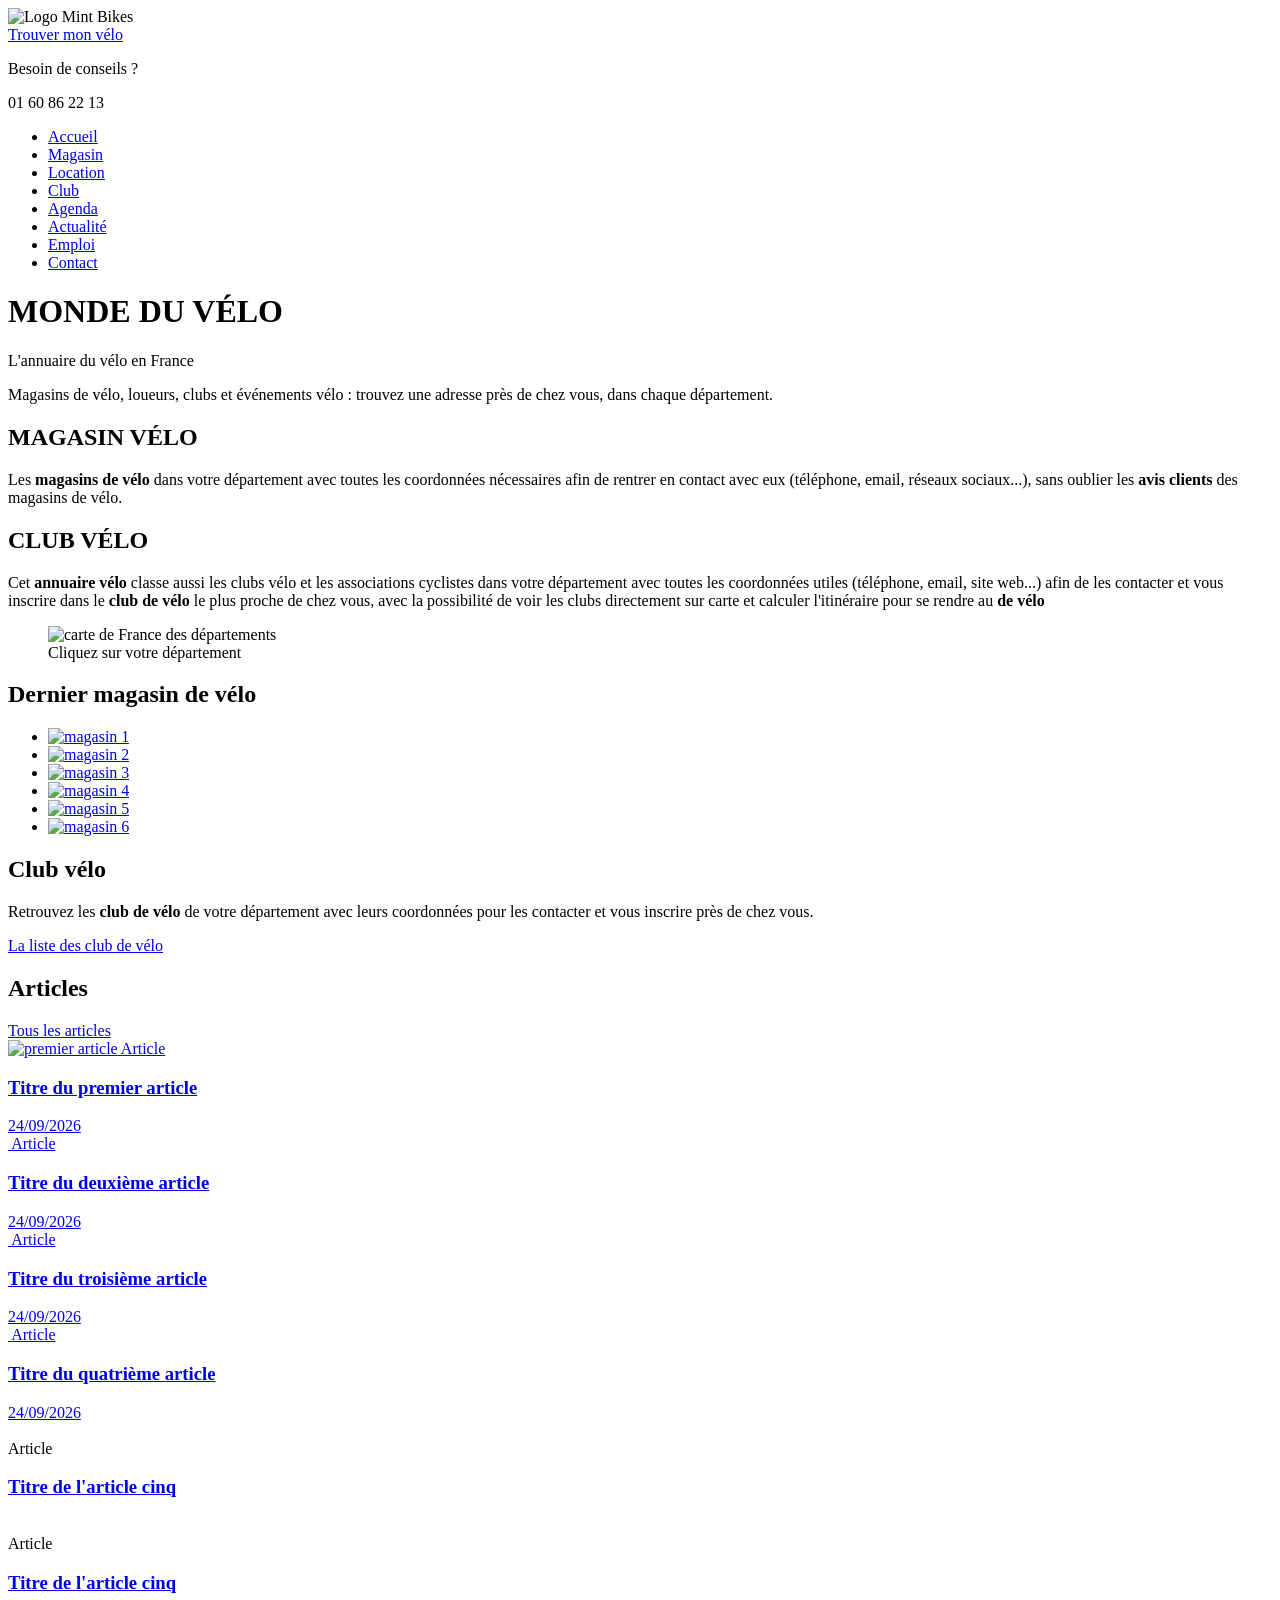
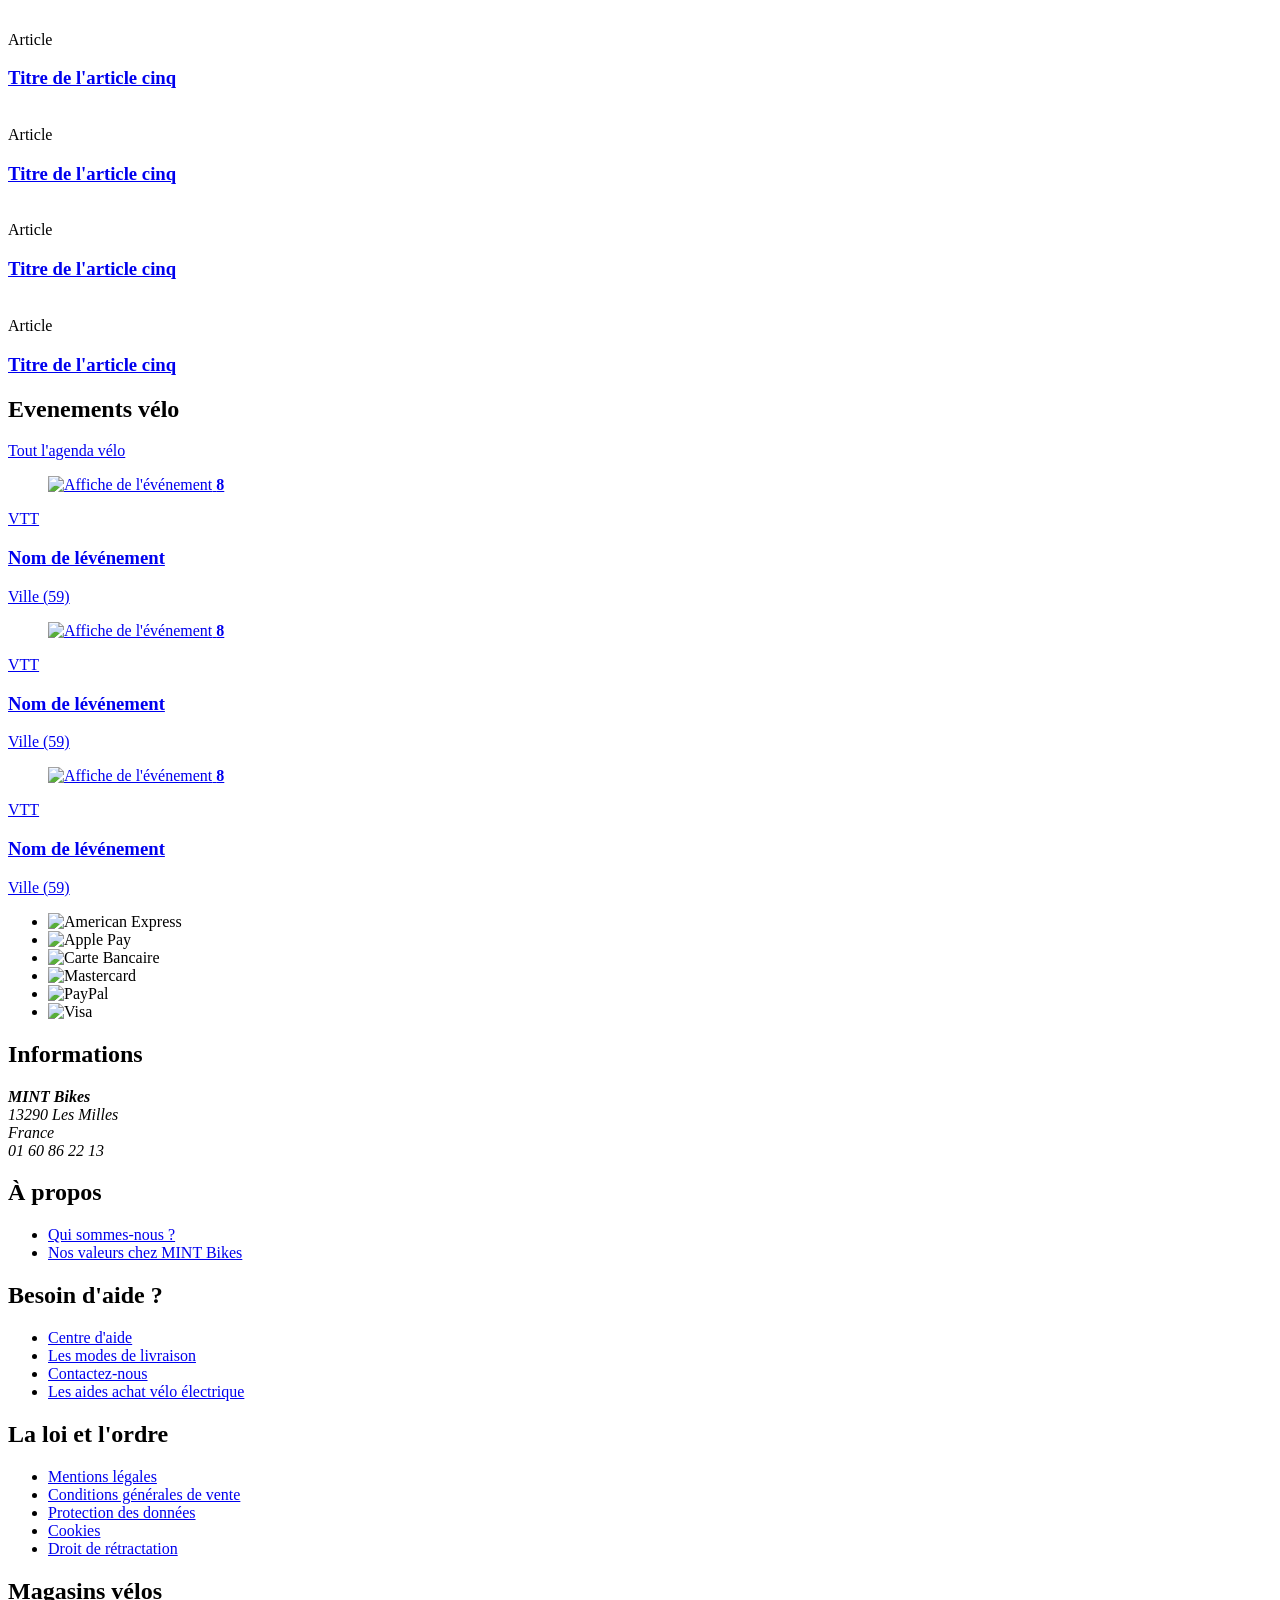
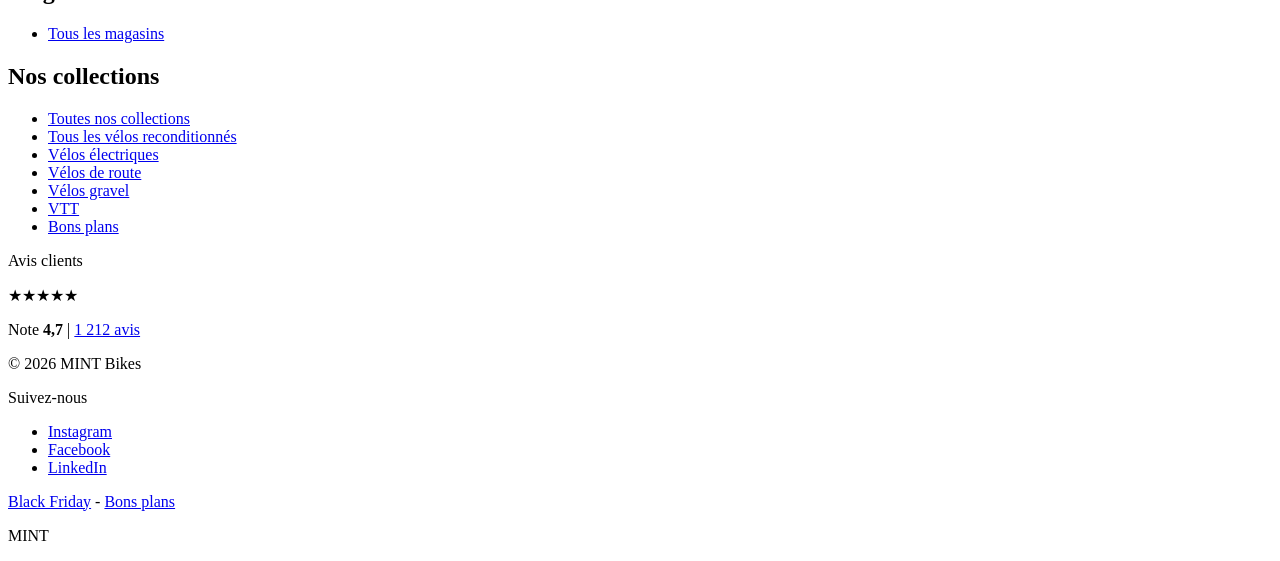
==== index.html @ 9afa5e1c "Rename HTML/index.html to index.html" ====
<!DOCTYPE html>
<html lang="fr">
<head>
    <meta charset="UTF-8">
    <meta name="viewport" content="width=device-width, initial-scale=1.0">
    <title>Mint Bikes - Accueil</title>
    <link rel="stylesheet" href="/CSS/style.css">
</head>
<body>

    <header>
        <!-- button -->
        <div class="header-container">
            <img src="/ASSET/logo_mintbikes.com-03_140x.svg" width="197" height="51" alt="Logo Mint Bikes">
            <div class="header-right">
                <a href="produits.html">Trouver mon vélo</a>
                <div class="contact-box">
                    <p class="conseil">Besoin de conseils ?</p>
                    <div class="phone">01 60 86 22 13</div>
                </div>
            </div>
        </div>

        <!-- hang duoi menu -->
        <nav>
            <ul>
                <li><a href="index.html">Accueil</a></li>
                <li><a href="#">Magasin</a></li>
                <li><a href="#">Location</a></li>
                <li><a href="#">Club</a></li>
                <li><a href="#">Agenda</a></li>
                <li><a href="#">Actualité</a></li>
                <li><a href="#">Emploi</a></li>
                <li><a href="#">Contact</a></li>
            </ul>
        </nav>
    </header>
      <!-- banner -->
       <div class="banner">
            <h1>MONDE DU <span class="highlight">VÉLO</span></h1>   
            <p>L'annuaire du vélo en France</p>
            <p>Magasins de vélo, loueurs, clubs et événements vélo : trouvez une adresse près de chez vous, dans chaque département.</p>   
        </div>
     <main>
        <section class="column">
        <div><h2>MAGASIN VÉLO</h2>
        <p>Les <strong>magasins de vélo</strong> dans votre département avec toutes les coordonnées nécessaires afin de rentrer en contact avec eux (téléphone, email, réseaux sociaux...), sans oublier les<strong> avis clients</strong> des magasins de vélo.</p>
        </div>
        <div>
        <h2>CLUB VÉLO</h2>
        <p>Cet <strong>annuaire vélo</strong> classe aussi les clubs vélo et les associations cyclistes dans votre département avec toutes les coordonnées utiles (téléphone, email, site web...) afin de les contacter et vous inscrire dans le <strong>club de vélo</strong> le plus proche de chez vous, avec la possibilité de voir les clubs directement sur carte et calculer l'itinéraire pour se rendre au <strong>de vélo</strong></p>
        </div>
    </section>   
    <!-- Presentation :  carte + magasins + clubs (main chris)-->

    <section class="presentation">
    <figure class="carte-france">
        <img src="\ASSET\carte de la france.svg" alt="carte de France des départements">
        <figcaption>Cliquez sur votre département</figcaption>
    </figure>
        <div class="presentation-texte">
        <h2>Dernier magasin de vélo</h2>
        <ul class="vignettes">
            <li><a href="#"><img src="/ASSET/images/magasin1.jpg" alt="magasin 1"></a></li>
            <li><a href="#"><img src="/ASSET/images/magasin2.jpg" alt="magasin 2"></a></li>
            <li><a href="#"><img src="/ASSET/images/magasin3.jpg" alt="magasin 3"></a></li>
            <li><a href="#"><img src="/ASSET/images/magasin4.jpg" alt="magasin 4"></a></li>
            <li><a href="#"><img src="/ASSET/images/magasin5.jpg" alt="magasin 5"></a></li>
            <li><a href="#"><img src="/ASSET/images/magasin6.jpg" alt="magasin 6"></a></li>
        </ul>

        <h2>Club vélo</h2>
        <p>Retrouvez les <strong>club de vélo </strong>de votre département avec leurs coordonnées pour les contacter et vous inscrire près de chez vous.</p>
        <a class="lien-fleche" href="#">La liste des club de vélo</a>
        </div>
    </section>

    <!-- 2. Articles -->

    <section class="articles">
    <div class="titre-section">
        <h2>Articles</h2>
        <a class="bouton-lime" href="#" >Tous les articles</a>
    </div>

    <div class="articles-une">
        <article class="article-carte">
        <a href="#">
            <img src="/ASSET/images/article1.jpg" alt="premier article">
            <span class="etiquette">Article</span>
            <h3>Titre du premier article</h3>
            <time datetime="2026-09-24">24/09/2026</time>
        </a>
        </article>
        <article class="article-carte">
        <a href="#">
            <img src="/ASSET/images/article2.jpg" alt="">
            <span class="etiquette">Article</span>
            <h3>Titre du deuxième article</h3>
            <time datetime="2026-09-24">24/09/2026</time>
        </a>
        </article>
        <article class="article-carte">
        <a href="#">
            <img src="/ASSET/images/article3.jpg" alt="">
            <span class="etiquette">Article</span>
            <h3>Titre du troisième article</h3>
            <time datetime="2026-09-24">24/09/2026</time>
        </a>
        </article>
        <article class="article-carte">
        <a href="#">
            <img src="/ASSET/images/article4.jpg" alt="">
            <span class="etiquette">Article</span>
            <h3>Titre du quatrième article</h3>
            <time datetime="2026-09-24">24/09/2026</time>
        </a>
        </article>
    </div>

    <section class="articles-liste">
        <article class="article-compact">
        <img src="/ASSET/images/article5.jpg" alt="">
        <div>
            <span class="etiquette">Article</span>
            <h3><a href="#">Titre de l'article cinq</a></h3>
        </div>
        </article>
        <article class="article-compact">
        <img src="/ASSET/images/article6.jpg" alt="">
        <div>
            <span class="etiquette">Article</span>
            <h3><a href="#">Titre de l'article cinq</a></h3>
        </div>
        </article>

        <article class="article-compact">
        <img src="/ASSET/images/article7.jpg" alt="">
        <div>
            <span class="etiquette">Article</span>
            <h3><a href="#">Titre de l'article cinq</a></h3>
        </div>
        </article>

        <article class="article-compact">
        <img src="/ASSET/images/article8.jpg" alt="">
        <div>
            <span class="etiquette">Article</span>
            <h3><a href="#">Titre de l'article cinq</a></h3>
        </div>
        </article>

        <article class="article-compact">
        <img src="/ASSET/images/article9.jpg" alt="">
        <div>
            <span class="etiquette">Article</span>
            <h3><a href="#">Titre de l'article cinq</a></h3>
        </div>
        </article>

        <article class="article-compact">
        <img src="/ASSET/images/article10.jpg" alt="">
        <div>
            <span class="etiquette">Article</span>
            <h3><a href="#">Titre de l'article cinq</a></h3>
        </div>
        </article>
    
    </div>
    </section>

    <!-- 3. Evenements -->

    <section class="evenements">
    <div class="titre-section">
        <h2>Evenements vélo</h2>
        <a class="bouton-lime" href="#">Tout l'agenda vélo</a>
    </div>

    <div class="evenements-liste">
        <article class="evenement-carte">
        <a href="#">
            <figure>
            <img src="/ASSET/images/event1.jpg" alt="Affiche de l'événement">
            <time class="date-badge" datetime="2026-11-08"><strong>8</strong></time>
            </figure>
            <span class="etiquette">VTT</span>
            <h3>Nom de lévénement</h3>
            <p class="lieu">Ville (59)</p>
        </a>
        </article>

        <article class="evenement-carte">
        <a href="#">
            <figure>
            <img src="/ASSET/images/event2.jpg" alt="Affiche de l'événement">
            <time class="date-badge" datetime="2026-11-08"><strong>8</strong></time>
            </figure>
            <span class="etiquette">VTT</span>
            <h3>Nom de lévénement</h3>
            <p class="lieu">Ville (59)</p>
        </a>
        </article>

        <article class="evenement-carte">
        <a href="#">
            <figure>
            <img src="/ASSET/images/event3.jpg" alt="Affiche de l'événement">
            <time class="date-badge" datetime="2026-11-08"><strong>8</strong></time>
            </figure>
            <span class="etiquette">VTT</span>
            <h3>Nom de lévénement</h3>
            <p class="lieu">Ville (59)</p>
        </a>
        </article>
    </div>
    </section>

    </main> 
    <footer class="pied-mint">
        <div class="pied-contenu">

            <ul class="paiements" aria-label="Moyens de paiement acceptés">
                <li><img src="/ASSET/images/amex.svg" alt="American Express"></li>
                <li><img src="/ASSET/images/apple-pay.svg" alt="Apple Pay"></li>
                <li><img src="/ASSET/images/cb.svg" alt="Carte Bancaire"></li>
                <li><img src="/ASSET/images/mastercard.svg" alt="Mastercard"></li>
                <li><img src="/ASSET/images/paypal.svg" alt="PayPal"></li>
                <li><img src="/ASSET/images/visa.svg" alt="Visa"></li>
        </ul>

            <div class="pied-colonnes">
                <div>
                    <h2>Informations</h2>
                    <address>
                        <strong>MINT Bikes</strong><br>
                        13290 Les Milles<br>
                        France<br>
                        01 60 86 22 13
                    </address>
                </div>
                <div>
                    <h2>À propos</h2>
                    <ul>
                        <li><a href="#">Qui sommes-nous ?</a></li>
                        <li><a href="#">Nos valeurs chez MINT Bikes</a></li>
                    </ul>
                </div>
                <div>
                    <h2>Besoin d'aide ?</h2>
                    <ul>
                        <li><a href="#">Centre d'aide</a></li>
                        <li><a href="#">Les modes de livraison</a></li>
                        <li><a href="#">Contactez-nous</a></li>
                        <li><a href="#">Les aides achat vélo électrique</a></li>
                    </ul>
                </div>
                <div>
                    <h2>La loi et l'ordre</h2>
                    <ul>
                        <li><a href="#">Mentions légales</a></li>
                        <li><a href="#">Conditions générales de vente</a></li>
                        <li><a href="#">Protection des données</a></li>
                        <li><a href="#">Cookies</a></li>
                        <li><a href="#">Droit de rétractation</a></li>
                    </ul>
                </div>
                <div>
                    <h2>Magasins vélos</h2>
                    <ul>
                        <li><a href="#">Tous les magasins</a></li>
                    </ul>
                </div>
                <div>
                    <h2>Nos collections</h2>
                    <ul>
                        <li><a href="#">Toutes nos collections</a></li>
                        <li><a href="#">Tous les vélos reconditionnés</a></li>
                        <li><a href="#">Vélos électriques</a></li>
                        <li><a href="#">Vélos de route</a></li>
                        <li><a href="#">Vélos gravel</a></li>
                        <li><a href="#">VTT</a></li>
                        <li><a href="#">Bons plans</a></li>
                    </ul>
                </div>
            </div>

            <div class="avis">
                <p class="avis-marque">Avis clients</p>
                <p class="etoiles" aria-label="Note de 4,7 sur 5">★★★★★</p>
                <p>Note <strong>4,7</strong> | <a href="#">1 212 avis</a></p>
            </div>

            <p class="copyright">© 2026 MINT Bikes</p>

            <div class="suivez-nous">
                <p>Suivez-nous</p>
                <ul class="reseaux">
                    <li><a href="#">Instagram</a></li>
                    <li><a href="#">Facebook</a></li>
                    <li><a href="#">LinkedIn</a></li>
                </ul>
            </div>

            <p class="pied-liens"><a href="#">Black Friday</a> - <a href="#">Bons plans</a></p>

            <p class="filigrane" aria-hidden="true">MINT</p>
        </div>
    </footer>  
</body>
</html>
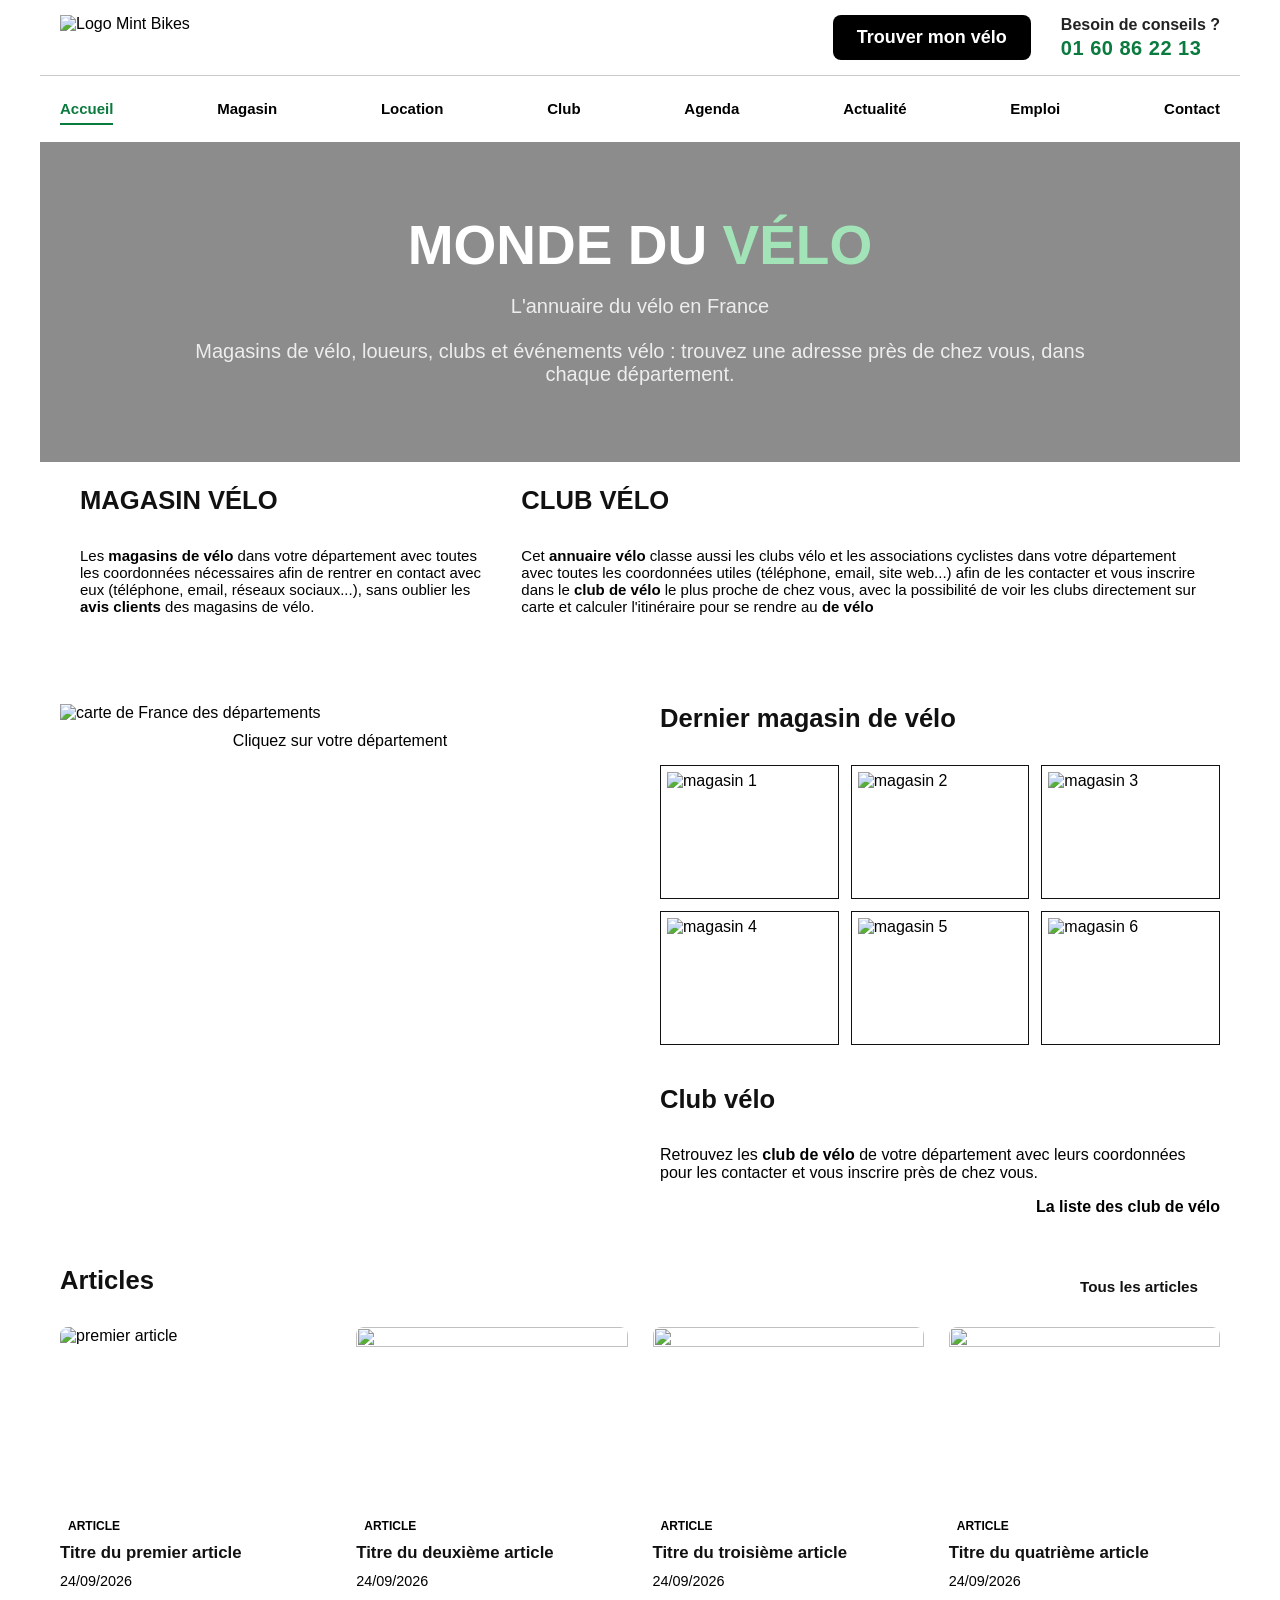
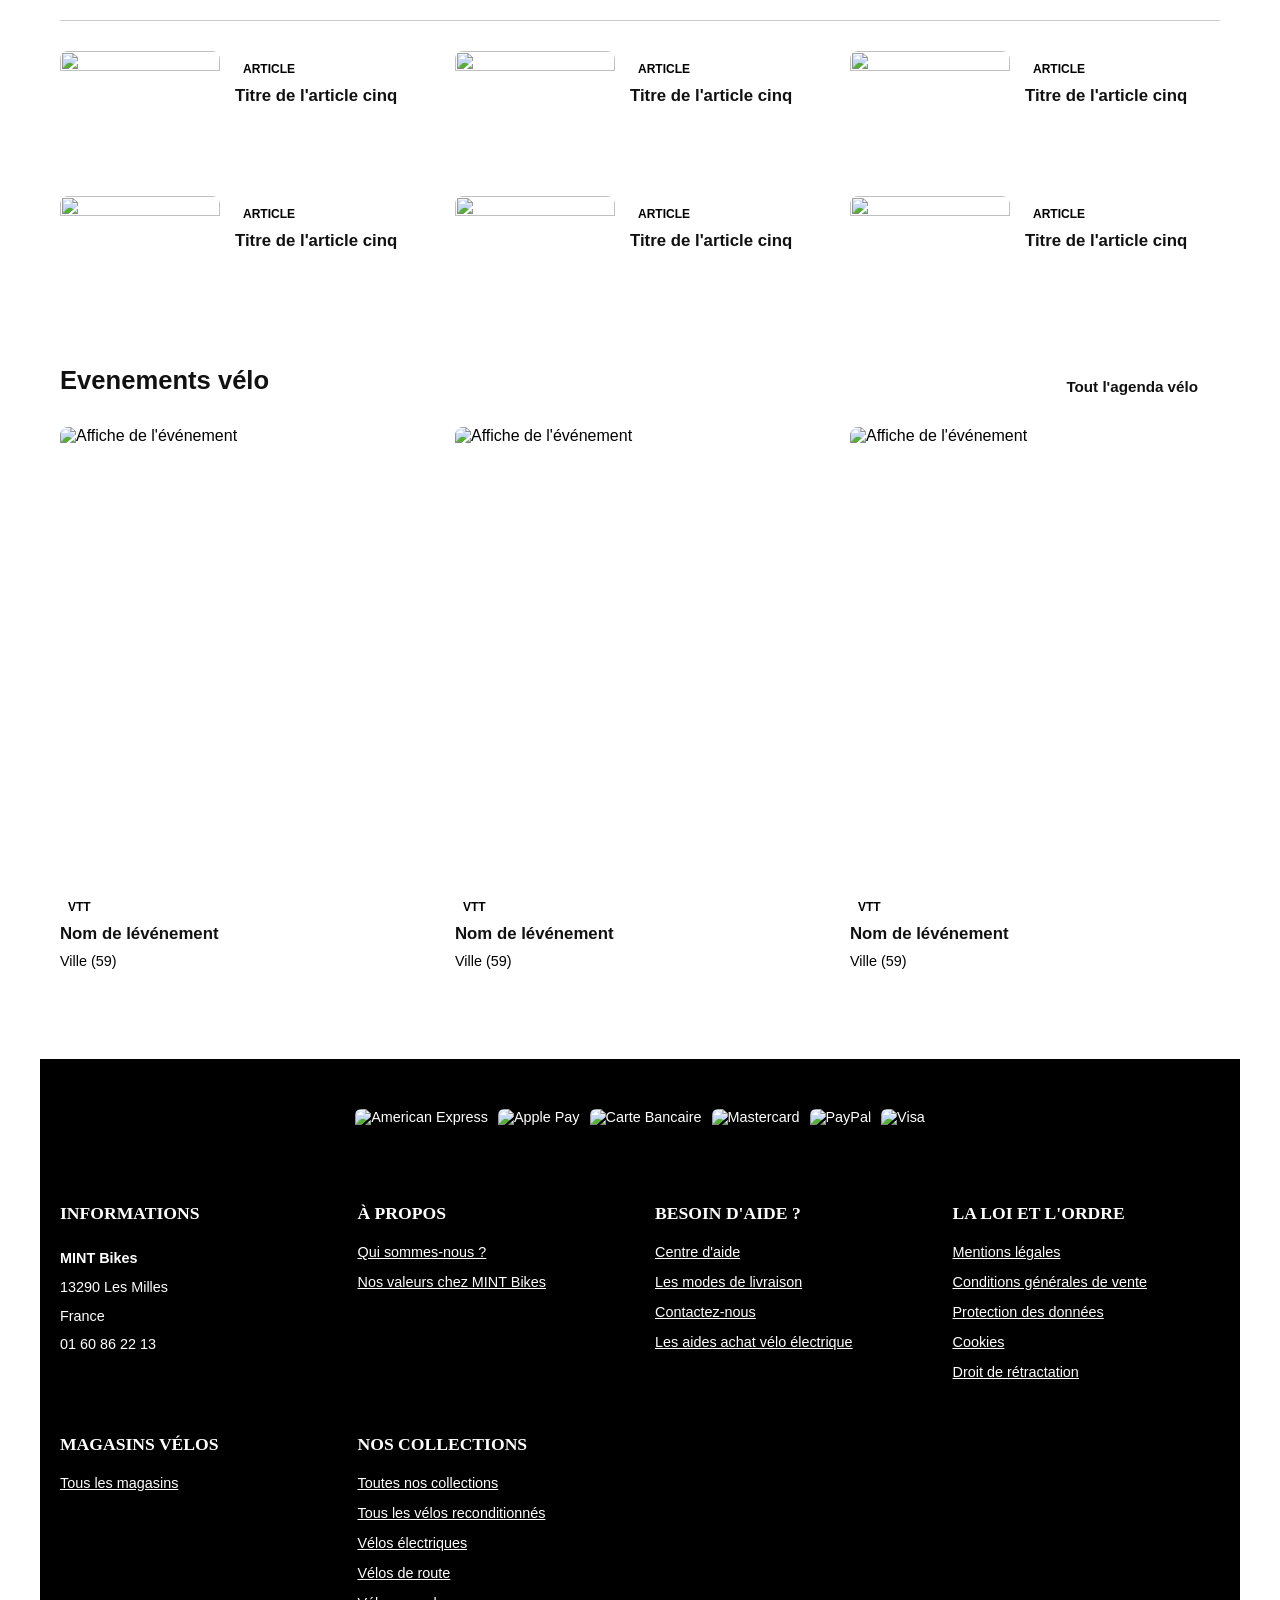
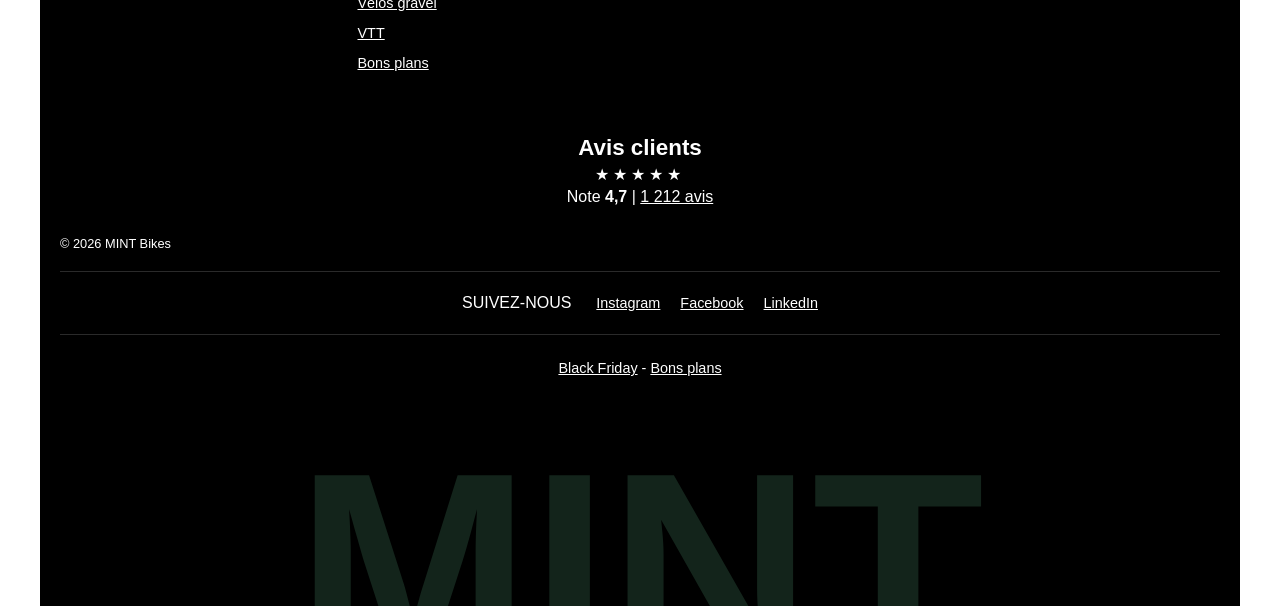
==== commit c2b001aa: "Update index.html" ====
--- a/index.html
+++ b/index.html
@@ -4,14 +4,14 @@
     <meta charset="UTF-8">
     <meta name="viewport" content="width=device-width, initial-scale=1.0">
     <title>Mint Bikes - Accueil</title>
-    <link rel="stylesheet" href="/CSS/style.css">
+    <link rel="stylesheet" href="CSS/style.css">
 </head>
 <body>
 
     <header>
         <!-- button -->
         <div class="header-container">
-            <img src="/ASSET/logo_mintbikes.com-03_140x.svg" width="197" height="51" alt="Logo Mint Bikes">
+            <img src="ASSET/logo_mintbikes.com-03_140x.svg" width="197" height="51" alt="Logo Mint Bikes">
             <div class="header-right">
                 <a href="produits.html">Trouver mon vélo</a>
                 <div class="contact-box">
@@ -55,18 +55,18 @@
 
     <section class="presentation">
     <figure class="carte-france">
-        <img src="\ASSET\carte de la france.svg" alt="carte de France des départements">
+        <img src="ASSET\carte de la france.svg" alt="carte de France des départements">
         <figcaption>Cliquez sur votre département</figcaption>
     </figure>
         <div class="presentation-texte">
         <h2>Dernier magasin de vélo</h2>
         <ul class="vignettes">
-            <li><a href="#"><img src="/ASSET/images/magasin1.jpg" alt="magasin 1"></a></li>
-            <li><a href="#"><img src="/ASSET/images/magasin2.jpg" alt="magasin 2"></a></li>
-            <li><a href="#"><img src="/ASSET/images/magasin3.jpg" alt="magasin 3"></a></li>
-            <li><a href="#"><img src="/ASSET/images/magasin4.jpg" alt="magasin 4"></a></li>
-            <li><a href="#"><img src="/ASSET/images/magasin5.jpg" alt="magasin 5"></a></li>
-            <li><a href="#"><img src="/ASSET/images/magasin6.jpg" alt="magasin 6"></a></li>
+            <li><a href="#"><img src="Asset/images/magasin1.jpg" alt="magasin 1"></a></li>
+            <li><a href="#"><img src="Asset/images/magasin2.jpg" alt="magasin 2"></a></li>
+            <li><a href="#"><img src="Asset/images/magasin3.jpg" alt="magasin 3"></a></li>
+            <li><a href="#"><img src="Asset/images/magasin4.jpg" alt="magasin 4"></a></li>
+            <li><a href="#"><img src="Asset/images/magasin5.jpg" alt="magasin 5"></a></li>
+            <li><a href="#"><img src="Asset/images/magasin6.jpg" alt="magasin 6"></a></li>
         </ul>
 
         <h2>Club vélo</h2>
@@ -86,7 +86,7 @@
     <div class="articles-une">
         <article class="article-carte">
         <a href="#">
-            <img src="/ASSET/images/article1.jpg" alt="premier article">
+            <img src="ASSET/images/article1.jpg" alt="premier article">
             <span class="etiquette">Article</span>
             <h3>Titre du premier article</h3>
             <time datetime="2026-09-24">24/09/2026</time>
@@ -94,7 +94,7 @@
         </article>
         <article class="article-carte">
         <a href="#">
-            <img src="/ASSET/images/article2.jpg" alt="">
+            <img src="ASSET/images/article2.jpg" alt="">
             <span class="etiquette">Article</span>
             <h3>Titre du deuxième article</h3>
             <time datetime="2026-09-24">24/09/2026</time>
@@ -102,7 +102,7 @@
         </article>
         <article class="article-carte">
         <a href="#">
-            <img src="/ASSET/images/article3.jpg" alt="">
+            <img src="ASSET/images/article3.jpg" alt="">
             <span class="etiquette">Article</span>
             <h3>Titre du troisième article</h3>
             <time datetime="2026-09-24">24/09/2026</time>
@@ -110,7 +110,7 @@
         </article>
         <article class="article-carte">
         <a href="#">
-            <img src="/ASSET/images/article4.jpg" alt="">
+            <img src="ASSET/images/article4.jpg" alt="">
             <span class="etiquette">Article</span>
             <h3>Titre du quatrième article</h3>
             <time datetime="2026-09-24">24/09/2026</time>
@@ -120,46 +120,46 @@
 
     <section class="articles-liste">
         <article class="article-compact">
-        <img src="/ASSET/images/article5.jpg" alt="">
-        <div>
-            <span class="etiquette">Article</span>
-            <h3><a href="#">Titre de l'article cinq</a></h3>
-        </div>
-        </article>
-        <article class="article-compact">
-        <img src="/ASSET/images/article6.jpg" alt="">
-        <div>
-            <span class="etiquette">Article</span>
-            <h3><a href="#">Titre de l'article cinq</a></h3>
-        </div>
-        </article>
-
-        <article class="article-compact">
-        <img src="/ASSET/images/article7.jpg" alt="">
-        <div>
-            <span class="etiquette">Article</span>
-            <h3><a href="#">Titre de l'article cinq</a></h3>
-        </div>
-        </article>
-
-        <article class="article-compact">
-        <img src="/ASSET/images/article8.jpg" alt="">
-        <div>
-            <span class="etiquette">Article</span>
-            <h3><a href="#">Titre de l'article cinq</a></h3>
-        </div>
-        </article>
-
-        <article class="article-compact">
-        <img src="/ASSET/images/article9.jpg" alt="">
-        <div>
-            <span class="etiquette">Article</span>
-            <h3><a href="#">Titre de l'article cinq</a></h3>
-        </div>
-        </article>
-
-        <article class="article-compact">
-        <img src="/ASSET/images/article10.jpg" alt="">
+        <img src="ASSET/images/article5.jpg" alt="">
+        <div>
+            <span class="etiquette">Article</span>
+            <h3><a href="#">Titre de l'article cinq</a></h3>
+        </div>
+        </article>
+        <article class="article-compact">
+        <img src="ASSET/images/article6.jpg" alt="">
+        <div>
+            <span class="etiquette">Article</span>
+            <h3><a href="#">Titre de l'article cinq</a></h3>
+        </div>
+        </article>
+
+        <article class="article-compact">
+        <img src="ASSET/images/article7.jpg" alt="">
+        <div>
+            <span class="etiquette">Article</span>
+            <h3><a href="#">Titre de l'article cinq</a></h3>
+        </div>
+        </article>
+
+        <article class="article-compact">
+        <img src="ASSET/images/article8.jpg" alt="">
+        <div>
+            <span class="etiquette">Article</span>
+            <h3><a href="#">Titre de l'article cinq</a></h3>
+        </div>
+        </article>
+
+        <article class="article-compact">
+        <img src="ASSET/images/article9.jpg" alt="">
+        <div>
+            <span class="etiquette">Article</span>
+            <h3><a href="#">Titre de l'article cinq</a></h3>
+        </div>
+        </article>
+
+        <article class="article-compact">
+        <img src="ASSET/images/article10.jpg" alt="">
         <div>
             <span class="etiquette">Article</span>
             <h3><a href="#">Titre de l'article cinq</a></h3>
@@ -181,7 +181,7 @@
         <article class="evenement-carte">
         <a href="#">
             <figure>
-            <img src="/ASSET/images/event1.jpg" alt="Affiche de l'événement">
+            <img src="ASSET/images/event1.jpg" alt="Affiche de l'événement">
             <time class="date-badge" datetime="2026-11-08"><strong>8</strong></time>
             </figure>
             <span class="etiquette">VTT</span>
@@ -193,7 +193,7 @@
         <article class="evenement-carte">
         <a href="#">
             <figure>
-            <img src="/ASSET/images/event2.jpg" alt="Affiche de l'événement">
+            <img src="ASSET/images/event2.jpg" alt="Affiche de l'événement">
             <time class="date-badge" datetime="2026-11-08"><strong>8</strong></time>
             </figure>
             <span class="etiquette">VTT</span>
@@ -221,12 +221,12 @@
         <div class="pied-contenu">
 
             <ul class="paiements" aria-label="Moyens de paiement acceptés">
-                <li><img src="/ASSET/images/amex.svg" alt="American Express"></li>
-                <li><img src="/ASSET/images/apple-pay.svg" alt="Apple Pay"></li>
-                <li><img src="/ASSET/images/cb.svg" alt="Carte Bancaire"></li>
-                <li><img src="/ASSET/images/mastercard.svg" alt="Mastercard"></li>
-                <li><img src="/ASSET/images/paypal.svg" alt="PayPal"></li>
-                <li><img src="/ASSET/images/visa.svg" alt="Visa"></li>
+                <li><img src="ASSET/images/amex.svg" alt="American Express"></li>
+                <li><img src="ASSET/images/apple-pay.svg" alt="Apple Pay"></li>
+                <li><img src="ASSET/images/cb.svg" alt="Carte Bancaire"></li>
+                <li><img src="ASSET/images/mastercard.svg" alt="Mastercard"></li>
+                <li><img src="ASSET/images/paypal.svg" alt="PayPal"></li>
+                <li><img src="ASSET/images/visa.svg" alt="Visa"></li>
         </ul>
 
             <div class="pied-colonnes">
--- a/CSS/style.css
+++ b/CSS/style.css
@@ -0,0 +1,1522 @@
+*, *::before, *::after {
+    box-sizing: border-box;
+}
+
+body {
+    font-family: 'Montserrat', sans-serif;
+    margin: 0;
+    padding: 0;
+}
+
+/* width can bang */
+.header-container, nav, .banner, .column, footer {
+    padding-inline: 20px;
+    max-width: 1200px;
+    margin-inline: auto;
+}
+
+header {
+    background-color: #ffffff;
+    padding: 0;
+}
+
+.header-container {
+    display: flex;
+    justify-content: space-between;
+    align-items: center;
+    padding-top: 15px;
+    padding-bottom: 15px;
+    border-bottom: 1.5px solid #cbcbcb;
+}
+
+/* Logo */
+.header-container img {
+    height: 45px;
+    width: auto;
+}
+
+.header-right {
+    display: flex;
+    align-items: center;
+    gap: 30px;
+}
+
+/* "Trouver mon vélo" */
+.header-right a {
+    background-color: #000000;
+    color: #ffffff;
+    padding: 12px 24px;
+    border-radius: 8px;
+    text-decoration: none;
+    font-weight: 600;
+    font-size: 18px;
+    white-space: nowrap;
+}
+
+.header-right a:hover {
+    text-decoration: underline;
+    color: #0b7a3e;
+}
+
+.contact-box {
+    display: flex;
+    flex-direction: column;
+    align-items: flex-start;
+}
+
+.conseil {
+    margin: 0 0 3px 0;
+    font-size: 16px;
+    color: #222222;
+    font-weight: 600;
+}
+
+.phone {
+    font-size: 20px;
+    font-weight: 700;
+    color: #0b7a3e; 
+    letter-spacing: 0.5px;
+    white-space: nowrap;
+}
+
+nav {
+    padding-top: 1.5rem;
+    padding-bottom: 1.5rem;
+}
+
+nav ul {
+    display: flex;
+    justify-content: space-between;
+    align-items: center;
+    width: 100%;
+    list-style: none;
+    gap: 10px;
+    margin: 0;
+    padding: 0px;
+}
+
+nav a {
+    color: black;
+    text-decoration: none;
+    font-weight: 600;
+    font-size: 15px;
+    padding: 6px 0;
+    position: relative;
+}
+
+nav a:hover {
+    color: #0b7a3e;
+    text-decoration: underline;
+}
+
+nav a[href="index.html"],
+nav a[href="produits.html"] {
+    color: #0b7a3e;
+    border-bottom: 2px solid #0b7a3e;
+}
+
+.banner {
+    background: linear-gradient(rgba(0, 0, 0, 0.45), rgba(0, 0, 0, 0.45)), 
+    url('ASSET/Cycliste-hometrainer.webp') center 28%/cover no-repeat;
+    display: flex;
+    flex-direction: column;
+    align-items: center;
+    justify-content: center;
+    gap: 16px;
+    width: 100%;
+    min-height: 320px;
+    padding: 40px 20px;
+    text-align: center;
+}
+
+.banner h1 {
+    margin: 0;
+    color: #ffffff;
+    font-size: 55px;
+    font-weight: 900;
+    line-height: 1.1;
+}
+
+.banner h1 .highlight {
+    color: #A2E4B8;
+    white-space: nowrap;
+}
+
+.banner p {
+    color: #ffffff;
+    text-align: center;
+    margin: 3px 0;
+    font-size: 20px;
+    opacity: 0.85;
+    max-width: 900px;
+}
+
+.column {
+    display: flex;
+    gap: 30px;
+    font-size: 15px;
+    padding-top: 1.5rem;
+    padding-bottom: 1.5rem;
+}
+
+
+footer ul {
+    padding: 0;
+    margin: 0;
+}
+
+footer ul li {
+    list-style: none;
+    margin-bottom: 8px;
+}
+
+footer a:hover {
+    color: #0b7a3e;
+    text-decoration: underline;
+}
+
+
+/* TABLET */
+@media (max-width: 768px) {
+    .header-container {
+        flex-direction: column;
+        gap: 15px;
+        text-align: center;
+    }
+
+    .header-right {
+        flex-direction: column;
+        gap: 15px;
+        width: 100%;
+    }
+
+    .contact-box {
+        align-items: center;
+    }
+
+    nav ul {
+        flex-wrap: wrap;
+        justify-content: center;
+        gap: 15px 25px;
+    }
+
+    .banner h1 {
+        font-size: 38px;
+    }
+
+    .banner p {
+        font-size: 16px;
+    }
+
+    .column {
+        flex-direction: column;
+        gap: 20px;
+    }
+
+    footer {
+        flex-direction: column;
+        text-align: center;
+        align-items: center;
+    }
+}
+
+
+/* telephone */
+@media (max-width: 480px) {
+    .header-container img {
+        height: 35px;
+    }
+
+    .header-right a {
+        font-size: 16px;
+        padding: 10px 18px;
+        width: 100%;
+        text-align: center;
+    }
+
+    .phone {
+        font-size: 18px;
+    }
+
+    .conseil {
+        font-size: 14px;
+    }
+
+    nav ul {
+        flex-direction: column;
+        gap: 10px;
+    }
+
+    .banner {
+        min-height: 260px;
+        padding: 30px 15px;
+    }
+
+    .banner h1 {
+        font-size: 28px;
+    }
+
+    .banner p {
+        font-size: 14px;
+    }
+}
+/* ==========================================
+2. CONTENU PRINCIPAL CONTRIBUTION CSS DE CHRIS
+   ========================================== */
+main {
+    max-width: 1200px;
+    margin: 0 auto;
+    padding: 0 20px 40px;
+}
+
+main section {
+    margin-bottom: 50px;
+}
+
+main img {
+    display: block;
+    width: 100%;
+}
+
+main figure {
+    margin: 0; /* le navigateur met 40px par défaut */
+}
+
+main a {
+    color: inherit;
+    text-decoration: none;
+}
+
+main a:hover {
+    text-decoration: underline;
+}
+
+/* Titres avec petit trait vert */
+main h2 {
+    position: relative;
+    font-size: 1.6rem;
+    color: #111;
+    margin: 0 0 20px;
+    padding-bottom: 12px;
+}
+
+main h2::after {
+    content: "";
+    position: absolute;
+    left: 0;
+    bottom: 0;
+    width: 50px;
+    height: 4px;
+    background-color: var(--vert);
+}
+
+main h3 {
+    font-size: 1.05rem;
+    line-height: 1.3;
+    color: #111;
+    margin: 8px 0;
+}
+
+main time,
+.lieu {
+    color: var(--gris);
+    font-size: 0.9rem;
+}
+
+.lieu {
+    margin: 0;
+}
+
+/* Titre de section + bouton à droite */
+.titre-section {
+    display: flex;
+    justify-content: space-between;
+    align-items: center;
+    flex-wrap: wrap;
+    gap: 15px;
+    margin-bottom: 20px;
+}
+
+.titre-section h2 {
+    margin-bottom: 0;
+}
+
+/* Bouton (tu peux renommer la classe en .bouton-vert) */
+.bouton-lime {
+    display: inline-block;
+    background-color: var(--vert-clair);
+    color: #111;
+    font-weight: 700;
+    font-size: 0.95rem;
+    padding: 10px 22px;
+    border-radius: 25px;
+}
+
+.bouton-lime:hover {
+    background-color: var(--vert);
+    color: #0b7a3e;
+    text-decoration: none;
+}
+
+/* Étiquette (ARTICLE, VTT, ROUTE) */
+.etiquette {
+    display: inline-block;
+    border: 2px solid var(--vert);
+    color: var(--vert);
+    border-radius: 6px;
+    padding: 1px 8px;
+    margin-top: 10px;
+    font-size: 0.75rem;
+    font-weight: 700;
+    text-transform: uppercase;
+}
+
+/* ---------- Présentation : carte + magasins + clubs ---------- */
+.presentation {
+    display: grid;
+    grid-template-columns: 1fr 1fr;
+    gap: 40px;
+    align-items: start;
+}
+
+.carte-france figcaption {
+    text-align: center;
+    color: var(--gris);
+    margin-top: 10px;
+}
+
+.vignettes {
+    list-style: none;
+    margin: 0 0 40px;
+    padding: 0;
+    display: grid;
+    grid-template-columns: repeat(3, 1fr);
+    gap: 12px;
+}
+
+.vignettes img {
+    border: 1px solid #111;
+    padding: 6px;
+    aspect-ratio: 4 / 3;
+    object-fit: cover;
+}
+
+.lien-fleche {
+    display: block;
+    text-align: right;
+    font-weight: 600;
+}
+.lien-fleche a:hover {
+    color: #0b7a3e;
+
+}
+/* ---------- Articles ---------- */
+.articles-une {
+    display: grid;
+    grid-template-columns: repeat(4, 1fr);
+    gap: 25px;
+    padding-bottom: 30px;
+    border-bottom: 1px solid #ccc;
+    margin-bottom: 30px;
+}
+
+.article-carte a,
+.evenement-carte a {
+    display: block;
+}
+
+.article-carte img {
+    aspect-ratio: 3 / 2;
+    object-fit: cover;
+    border-radius: 8px;
+}
+
+.articles-liste {
+    display: grid;
+    grid-template-columns: repeat(3, 1fr);
+    gap: 25px;
+}
+
+.article-compact {
+    display: flex;
+    gap: 15px;
+    align-items: flex-start;
+}
+
+.article-compact img {
+    width: 160px;
+    aspect-ratio: 4 / 3;
+    object-fit: cover;
+    border-radius: 8px;
+    flex-shrink: 0;
+}
+
+/* ---------- Événements ---------- */
+.evenements-liste {
+    display: grid;
+    grid-template-columns: repeat(3, 1fr);
+    gap: 25px;
+}
+
+.evenement-carte figure {
+    position: relative;
+}
+
+.evenement-carte img {
+    aspect-ratio: 4 / 5;
+    object-fit: cover;
+    border-radius: 8px;
+}
+
+.date-badge {
+    position: absolute;
+    top: 12px;
+    left: 12px;
+    background-color: var(--vert);
+    color: #fff;
+    border-radius: 8px;
+    padding: 6px 12px;
+    text-align: center;
+    font-weight: 700;
+    font-size: 0.8rem;
+    line-height: 1.1;
+}
+
+.date-badge strong {
+    display: block;
+    font-size: 1.6rem;
+}
+
+/* ---------- Actualité + Emploi ---------- */
+.deux-colonnes {
+    display: grid;
+    grid-template-columns: 1fr 1fr;
+    gap: 40px;
+}
+
+.liste-date {
+    list-style: none;
+    margin: 0;
+    padding: 0;
+}
+
+.liste-date li {
+    display: flex;
+    gap: 12px;
+    padding: 10px 0;
+    border-bottom: 1px solid #ccc;
+}
+
+.liste-date time {
+    background-color: var(--vert-pale);
+    color: var(--vert);
+    border-radius: 6px;
+    padding: 0 8px;
+    font-weight: 700;
+    height: fit-content;
+}
+
+/* ==========================================
+   PAGE PRODUITS
+   ========================================== */
+.produits {
+    padding-top: 30px;
+}
+
+/* On annule le trait vert des h2 du main (règle commune) */
+.produits h2 {
+    font-size: clamp(1.6rem, 3vw, 2.2rem);
+    letter-spacing: -0.02em;
+    margin: 0;
+    padding-bottom: 0;
+}
+
+.produits h2::after {
+    content: none;
+}
+
+.produits section > h2 {
+    margin-bottom: 25px;
+}
+
+/* Texte masqué visuellement mais lu par les lecteurs d'écran */
+.sr-only {
+    position: absolute;
+    width: 1px;
+    height: 1px;
+    margin: -1px;
+    padding: 0;
+    overflow: hidden;
+    clip: rect(0, 0, 0, 0);
+    white-space: nowrap;
+    border: 0;
+}
+
+.produits .surtitre {
+    margin: 0 0 10px;
+    font-size: 0.75rem;
+    font-weight: 700;
+    letter-spacing: 0.12em;
+    text-transform: uppercase;
+}
+
+.surtitre.vert  { color: var(--vert); }
+.surtitre.clair { color: #fff; }
+
+.titre-ligne {
+    display: flex;
+    justify-content: space-between;
+    align-items: flex-end;
+    flex-wrap: wrap;
+    gap: 15px;
+    margin-bottom: 25px;
+}
+
+.produits .sous-titre {
+    margin: 8px 0 0;
+    color: var(--gris);
+}
+
+.lien-souligne {
+    font-weight: 600;
+    border-bottom: 2px solid #111;
+    padding-bottom: 2px;
+}
+
+/* ---------- Boutons ---------- */
+.bouton-vert {
+    display: inline-block;
+    background-color: var(--vert-clair);
+    color: #0f3d26;
+    font-weight: 700;
+    padding: 14px 28px;
+    border-radius: 30px;
+}
+
+.bouton-vert:hover {
+    background-color: var(--vert);
+    color: #fff;
+    text-decoration: none;
+}
+
+.actions-doubles {
+    display: grid;
+    grid-template-columns: 1fr 1fr;
+    gap: 15px;
+    margin-top: 25px;
+}
+
+.bouton-noir,
+.bouton-contour {
+    display: block;
+    text-align: center;
+    font-weight: 700;
+    text-transform: uppercase;
+    padding: 20px;
+    border: 1px solid #111;
+    border-radius: 10px;
+}
+
+.bouton-noir {
+    background-color: #000;
+    color: #fff;
+}
+
+.bouton-contour {
+    background-color: #fff;
+    color: #111;
+}
+
+.bouton-noir:hover,
+.bouton-contour:hover {
+    background-color: var(--vert);
+    border-color: var(--vert);
+    color: #fff;
+    text-decoration: none;
+}
+
+/* ---------- 1. Bandeau d'avantages ---------- */
+.avantages {
+    background-color: var(--vert-clair);
+    border-radius: 20px;
+    padding: 25px 30px;
+}
+
+.avantages ul {
+    list-style: none;
+    margin: 0;
+    padding: 0;
+    display: grid;
+    grid-template-columns: repeat(4, 1fr);
+    gap: 20px;
+}
+
+.avantages li {
+    display: flex;
+    align-items: center;
+    gap: 14px;
+    color: #0f3d26;
+}
+
+.pastille {
+    flex-shrink: 0;
+    width: 44px;
+    height: 44px;
+    border-radius: 50%;
+    background-color: #fff;
+    display: grid;
+    place-items: center;
+    font-weight: 700;
+}
+
+.avantages strong {
+    display: block;
+}
+
+.avantages div span {
+    font-size: 0.85rem;
+}
+
+/* ---------- 2. Cartes de vélos ---------- */
+.grille-velos {
+    display: grid;
+    grid-template-columns: repeat(4, 1fr);
+    gap: 20px;
+}
+
+.velo {
+    border: 1px solid #e5e7eb;
+    border-radius: 10px;
+    overflow: hidden;
+    background-color: #fff;
+}
+
+.velo:hover {
+    box-shadow: 0 8px 24px rgba(0, 0, 0, 0.1);
+}
+
+.velo > a {
+    display: block;
+}
+
+.velo-image {
+    position: relative;
+}
+
+.velo-image img {
+    aspect-ratio: 4 / 3;
+    object-fit: contain;
+}
+
+.badge {
+    position: absolute;
+    top: 0;
+    left: 0;
+    padding: 4px 8px;
+    font-size: 0.75rem;
+    font-weight: 700;
+}
+
+.badge-noir  { background-color: #000; color: #fff; }
+.badge-jaune { background-color: var(--jaune); color: #111; }
+
+.velo-infos {
+    padding: 16px;
+}
+
+.produits .velo-infos h3 {
+    margin: 0;
+    font-size: 1.25rem;
+    text-transform: uppercase;
+}
+
+.modele {
+    margin: 2px 0 14px;
+}
+
+.specs {
+    list-style: none;
+    margin: 0 0 16px;
+    padding: 0;
+    display: flex;
+    flex-wrap: wrap;
+    gap: 6px 14px;
+    font-size: 0.8rem;
+}
+
+.prix-bloc {
+    display: flex;
+    align-items: center;
+    flex-wrap: wrap;
+    gap: 6px 12px;
+}
+
+.prix {
+    display: flex;
+    margin: 0;
+    border: 2px solid #000;
+    border-radius: 6px;
+    overflow: hidden;
+}
+
+.montant {
+    padding: 4px 10px;
+    font-size: 1.3rem;
+    font-weight: 800;
+}
+
+.remise {
+    display: flex;
+    align-items: center;
+    padding: 4px 8px;
+    background-color: #000;
+    color: #fff;
+    font-size: 0.75rem;
+    font-weight: 700;
+}
+
+.ancien {
+    display: flex;
+    flex-direction: column;
+    margin: 0;
+    font-size: 0.7rem;
+    color: var(--gris);
+}
+
+.ancien del {
+    font-size: 0.85rem;
+}
+
+.economie {
+    display: inline-block;
+    margin: 12px 0 6px;
+    padding: 4px 8px;
+    background-color: var(--jaune);
+    font-style: italic;
+    font-weight: 700;
+}
+
+.mensualite {
+    margin: 0;
+    color: var(--gris);
+}
+
+/* ---------- 3. Vélos par usage ---------- */
+.usages-liste {
+    list-style: none;
+    margin: 0;
+    padding: 0;
+    display: grid;
+    grid-template-columns: repeat(5, 1fr);
+    gap: 18px;
+}
+
+.usages-liste a {
+    position: relative;
+    display: block;
+    border-radius: 16px;
+    overflow: hidden;
+    box-shadow: 0 6px 18px rgba(0, 0, 0, 0.12);
+}
+
+.usages-liste img {
+    aspect-ratio: 3 / 4;
+    object-fit: cover;
+}
+
+.usages-liste a::after {
+    content: "";
+    position: absolute;
+    inset: 0;
+    background: linear-gradient(transparent 50%, rgba(0, 0, 0, 0.7));
+}
+
+.usages-liste span {
+    position: absolute;
+    left: 18px;
+    bottom: 16px;
+    z-index: 1;
+    color: #fff;
+    font-size: 1.2rem;
+    font-weight: 800;
+}
+
+/* ---------- 4. Marques ---------- */
+.marques-liste {
+    list-style: none;
+    margin: 0;
+    padding: 0;
+    display: flex;
+    flex-wrap: wrap;
+    justify-content: space-between;
+    align-items: center;
+    gap: 20px 30px;
+}
+
+.marques-liste li {
+    font-size: 1.4rem;
+    font-weight: 900;
+    letter-spacing: 0.04em;
+    text-transform: uppercase;
+}
+
+/* ---------- 5. Vendre mon vélo ---------- */
+.vendre {
+    display: grid;
+    grid-template-columns: 1fr 1fr;
+    align-items: center;
+    gap: 30px;
+    background-color: var(--gris-fond);
+    border-radius: 20px;
+    padding: 40px 60px;
+}
+
+.vendre img {
+    max-width: 420px;
+    margin-left: auto;
+}
+
+.coches {
+    list-style: none;
+    margin: 20px 0 25px;
+    padding: 0;
+    display: flex;
+    flex-wrap: wrap;
+    gap: 10px 25px;
+    font-size: 0.9rem;
+    font-weight: 600;
+}
+
+.coches li::before {
+    content: "✓";
+    margin-right: 8px;
+}
+
+/* ---------- 6. Garantie ---------- */
+.garantie .intro {
+    max-width: 700px;
+    margin: 15px 0 30px;
+}
+
+.garantie-grille {
+    display: grid;
+    grid-template-columns: 2fr 1fr;
+    gap: 30px;
+    align-items: start;
+}
+
+.carte-ateliers {
+    position: relative;
+}
+
+.carte-ateliers img {
+    aspect-ratio: 16 / 10;
+    object-fit: cover;
+    border-radius: 18px;
+}
+
+.recherche-atelier {
+    position: absolute;
+    top: 20px;
+    left: 20px;
+    display: flex;
+    align-items: center;
+    gap: 10px;
+    padding: 6px;
+    background-color: #fff;
+    border-radius: 40px;
+    box-shadow: 0 4px 14px rgba(0, 0, 0, 0.15);
+}
+
+.recherche-atelier input {
+    width: 130px;
+    padding: 10px 14px;
+    border: none;
+    font-family: inherit;
+    font-size: 1rem;
+}
+
+.recherche-atelier button {
+    padding: 12px 20px;
+    border: none;
+    border-radius: 30px;
+    background-color: var(--vert-fonce);
+    color: #fff;
+    font-family: inherit;
+    font-weight: 700;
+    cursor: pointer;
+}
+
+.credit {
+    margin: 10px 0 0;
+    font-size: 0.75rem;
+    color: var(--gris);
+}
+
+.chiffres {
+    list-style: none;
+    margin: 0;
+    padding: 0;
+}
+
+.chiffres li {
+    padding: 18px 0;
+    border-top: 1px solid #ddd;
+}
+
+.chiffres strong {
+    display: block;
+    font-size: 2.6rem;
+    line-height: 1;
+}
+
+.chiffres span {
+    font-size: 0.9rem;
+}
+
+.etapes {
+    list-style: none;
+    margin: 20px 0 0;
+    padding: 0;
+    counter-reset: etape;
+}
+
+.etapes li {
+    display: flex;
+    align-items: center;
+    gap: 12px;
+    margin-bottom: 14px;
+    counter-increment: etape;
+    font-size: 0.95rem;
+}
+
+.etapes li::before {
+    content: counter(etape);
+    flex-shrink: 0;
+    width: 28px;
+    height: 28px;
+    display: grid;
+    place-items: center;
+    border-radius: 50%;
+    background-color: #000;
+    color: #fff;
+    font-size: 0.8rem;
+    font-weight: 700;
+}
+
+/* ---------- 7. Équipe (carte sombre sur photo) ---------- */
+.equipe {
+    background:
+        linear-gradient(90deg, rgba(8, 28, 20, 0.95) 35%, rgba(8, 28, 20, 0.35)),
+        url('../images/equipe.jpg') center / cover no-repeat;
+    color: #fff;
+    border-radius: 20px;
+    padding: 50px 60px;
+}
+
+.equipe-texte {
+    max-width: 700px;
+}
+
+.produits .equipe h2 {
+    color: #fff;
+    margin-bottom: 20px;
+}
+
+.equipe blockquote {
+    margin: 25px 0;
+    color: var(--vert-clair);
+    font-weight: 700;
+}
+
+.equipe blockquote p {
+    margin: 0 0 4px;
+}
+
+.equipe .auteur {
+    color: #fff;
+    font-size: 0.9rem;
+    font-weight: 400;
+}
+
+.equipe-chiffres {
+    list-style: none;
+    margin: 30px 0 0;
+    padding: 25px 0 0;
+    display: flex;
+    border-top: 1px solid rgba(255, 255, 255, 0.25);
+}
+
+.equipe-chiffres li {
+    padding: 0 25px;
+    border-left: 1px solid rgba(255, 255, 255, 0.25);
+}
+
+.equipe-chiffres li:first-child {
+    padding-left: 0;
+    border-left: none;
+}
+
+.equipe-chiffres strong {
+    display: block;
+    font-size: 2rem;
+}
+
+.equipe-chiffres span {
+    font-size: 0.85rem;
+}
+
+/* ---------- 8. Accordéon + carte contact ---------- */
+.conseils {
+    display: grid;
+    grid-template-columns: 2fr 1fr;
+    gap: 40px;
+    align-items: start;
+}
+
+.accordeon details {
+    padding: 18px 0;
+    border-bottom: 1px solid #e5e7eb;
+}
+
+.accordeon summary {
+    display: flex;
+    justify-content: space-between;
+    align-items: center;
+    gap: 15px;
+    font-size: 1.05rem;
+    font-weight: 700;
+    cursor: pointer;
+    list-style: none;
+}
+
+.accordeon summary::-webkit-details-marker {
+    display: none;
+}
+
+.accordeon summary::after {
+    content: "⌃";
+    flex-shrink: 0;
+    width: 32px;
+    height: 32px;
+    display: grid;
+    place-items: center;
+    border: 1px solid #ddd;
+    border-radius: 50%;
+    transform: rotate(180deg);
+}
+
+.accordeon details[open] summary::after {
+    transform: none;
+}
+
+.accordeon p {
+    margin: 15px 0 0;
+}
+
+.accordeon .bouton-vert {
+    margin-top: 30px;
+}
+
+.carte-contact {
+    position: sticky;
+    top: 20px;
+    border-radius: 20px;
+    overflow: hidden;
+}
+
+.carte-contact img {
+    aspect-ratio: 4 / 5;
+    object-fit: cover;
+}
+
+.carte-contact-texte {
+    position: absolute;
+    left: 0;
+    right: 0;
+    bottom: 0;
+    padding: 60px 22px 22px;
+    color: #fff;
+    background: linear-gradient(transparent, rgba(0, 0, 0, 0.8));
+}
+
+.carte-contact-texte p {
+    margin: 0;
+}
+
+.carte-titre {
+    font-size: 1.3rem;
+    font-weight: 700;
+}
+
+/* ---------- 9. Recherches ---------- */
+.pastilles {
+    list-style: none;
+    margin: 20px 0 30px;
+    padding: 0;
+    display: flex;
+    flex-wrap: wrap;
+    gap: 12px;
+}
+
+.pastilles a {
+    display: block;
+    padding: 10px 24px;
+    border: 1px solid var(--vert-clair);
+    border-radius: 30px;
+}
+
+.pastilles a:hover {
+    background-color: var(--vert-pale);
+    text-decoration: none;
+}
+
+.liens-colonnes {
+    display: grid;
+    grid-template-columns: repeat(3, 1fr);
+    gap: 30px;
+    padding-top: 30px;
+    border-top: 1px solid #e5e7eb;
+}
+
+.produits .liens-colonnes h3 {
+    margin: 0 0 20px;
+    font-size: 0.75rem;
+    letter-spacing: 0.12em;
+    text-transform: uppercase;
+    color: var(--gris);
+}
+
+.liens-colonnes ul {
+    list-style: none;
+    margin: 0;
+    padding: 0;
+}
+
+.liens-colonnes li {
+    margin-bottom: 16px;
+}
+
+/* ==========================================
+   FOOTER DE LA PAGE PRODUITS
+   ========================================== */
+footer.pied-mint {
+    display: block; /* annule le flex du footer de l'accueil */
+    background-color: #000;
+    color: #fff !important;
+    text-decoration: none;
+    padding: 50px 0 0;
+    overflow: hidden;
+}
+
+footer.pied-mint a {
+    color: #fff;
+}
+
+.pied-contenu {
+    max-width: 1200px;
+    margin: 0 auto;
+    padding: 0 20px;
+}
+
+.pied-mint ul {
+    list-style: none;
+    margin: 0;
+    padding: 0;
+}
+
+.pied-mint .paiements {
+    display: flex;
+    flex-wrap: wrap;
+    justify-content: center;
+    gap: 10px;
+    margin-bottom: 50px;
+}
+
+.paiements li {
+    margin: 0;
+    padding: 0;
+    border-radius: 6px;
+    overflow: hidden; /* arrondit aussi l'image à l'intérieur */
+}
+
+.paiements img{
+    display: block;
+    height: 30px;
+    width: auto; /* garde les proportions du logo */
+}
+
+.pied-colonnes {
+    display: grid;
+    grid-template-columns: repeat(4, 1fr);
+    gap: 40px 30px;
+}
+
+.pied-mint h2 {
+    margin: 0 0 20px;
+    font-family: Georgia, "Times New Roman", serif;
+    font-size: 1.1rem;
+    text-transform: uppercase;
+    color: var(--vert-clair);
+}
+
+.pied-mint li {
+    margin-bottom: 14px;
+    font-size: 0.9rem;
+}
+
+.pied-mint address {
+    font-size: 0.9rem;
+    font-style: normal;
+    line-height: 2;
+}
+
+.pied-mint a:hover {
+    color: #0b7a3e;
+}
+
+.avis {
+    margin: 50px 0 30px;
+    text-align: center;
+}
+
+.avis p {
+    margin: 0;
+}
+
+.avis-marque {
+    font-size: 1.4rem;
+    font-weight: 700;
+}
+
+.etoiles {
+    display: inline-block;
+    margin: 8px 0;
+    padding: 4px 10px;
+    background-color: var(--vert);
+    letter-spacing: 4px;
+}
+
+.copyright {
+    margin: 0 0 20px;
+    font-size: 0.8rem;
+}
+
+.suivez-nous {
+    display: flex;
+    justify-content: center;
+    align-items: center;
+    gap: 25px;
+    padding: 22px 0;
+    border-top: 1px solid #2a2a2a;
+    border-bottom: 1px solid #2a2a2a;
+}
+
+.suivez-nous p {
+    margin: 0;
+    text-transform: uppercase;
+}
+
+.pied-mint .reseaux {
+    display: flex;
+    gap: 20px;
+}
+
+.pied-mint .reseaux li {
+    margin: 0;
+}
+
+.pied-liens {
+    margin: 0;
+    padding: 25px 0;
+    text-align: center;
+    font-size: 0.9rem;
+}
+
+.filigrane {
+    height: 0.62em; /* coupe le bas des lettres */
+    margin: 30px 0 0;
+    overflow: hidden;
+    font-size: clamp(5rem, 22vw, 18rem);
+    font-weight: 900;
+    line-height: 1;
+    text-align: center;
+    color: #13241b;
+    user-select: none;
+}
+
+/* Conteneur de la carte */
+.zone-carte {
+    position: relative; /* les repères se placent par rapport à lui */
+}
+
+.zone-carte > img {
+    border-radius: 20px;
+}
+
+/* Repère sur la carte */
+.repere {
+    position: absolute; /* left et top sont donnés dans le HTML */
+    /* transform: translate(-50%, -100%); pour centrer horizontalemnt */
+}
+
+.marqueur {
+    width: 22px;
+    height: 22px;
+    border: 2px solid var(--vert-fonce);
+    border-radius: 8px;
+    background-color: var(--vert-clair);
+    color: var(--vert-fonce);
+    font-family: inherit;
+    font-size: 0.8rem;
+    font-weight: 800;
+    cursor: pointer;
+}
+
+/* L'infobulle */
+.popup-atelier {
+    display: none; /* cachée par défaut */
+    position: absolute;
+    top: calc(100% + 14px);
+    left: 50%;
+    transform: translateX(-50%); /* centrée sous le repère */
+    z-index: 5;
+    width: min(320px, 80vw);
+    padding: 20px;
+    background-color: #fff;
+    border-radius: 20px;
+    box-shadow: 0 10px 30px rgba(0, 0, 0, 0.25);
+}
+
+.repere.ouvert .popup-atelier {
+    display: block;
+}
+
+/* La petite flèche en haut : un carré tourné à 45° */
+.popup-atelier::before {
+    content: "";
+    position: absolute;
+    top: -8px;
+    left: 50%;
+    width: 16px;
+    height: 16px;
+    background-color: #fff;
+    transform: translateX(-50%) rotate(45deg);
+}
+
+.popup-atelier h3 {
+    margin: 0 0 6px;
+    font-size: 1.1rem;
+    text-transform: uppercase;
+}
+
+.adresse {
+    margin: 0;
+    color: #444;
+}
+
+.popup-fermer {
+    position: absolute;
+    top: 10px;
+    right: 14px;
+    border: none;
+    background: none;
+    font-size: 1.5rem;
+    line-height: 1;
+    color: var(--gris);
+    cursor: pointer;
+}
+
+/* Horaires */
+.horaires {
+    list-style: none;
+    margin: 14px 0 0;
+    padding: 14px 0 0;
+    border-top: 1px solid #e5e7eb;
+}
+
+.horaires li {
+    display: flex;
+    justify-content: space-between;
+    padding: 4px 0;
+    font-size: 0.9rem;
+    color: #444;
+}
+
+.horaires .aujourdhui {
+    font-weight: 700;
+    color: #111;
+}
+
+/* Zoom */
+.zoom {
+    position: absolute;
+    left: 12px;
+    bottom: 12px;
+    display: flex;
+    flex-direction: column;
+    background-color: #fff;
+    border-radius: 14px;
+    box-shadow: 0 4px 14px rgba(0, 0, 0, 0.2);
+    overflow: hidden;
+}
+
+.zoom button {
+    width: 44px;
+    height: 44px;
+    border: none;
+    background-color: #fff;
+    font-size: 1.5rem;
+    cursor: pointer;
+}
+
+.zoom button + button {
+    border-top: 1px solid #e5e7eb;
+}
+
+/* ==========================================
+3. RESPONSIVE (toujours à la fin du fichier)
+   ========================================== */
+@media (max-width: 1000px) {
+    .articles-une,
+    .articles-liste,
+    .evenements-liste {
+        grid-template-columns: repeat(2, 1fr);
+    }
+}
+
+@media (max-width: 700px) {
+    .presentation,
+    .articles-une,
+    .articles-liste,
+    .evenements-liste,
+    .deux-colonnes {
+        grid-template-columns: 1fr;
+    }
+
+    .article-compact img {
+        width: 120px;
+    }
+
+    .column {
+        flex-direction: column;
+    } 
+
+    /* Optionnel : en-tête et menu qui ne débordent pas sur téléphone */
+    .header-container {
+        flex-direction: column;
+        gap: 15px;
+        text-align: center;
+    }
+
+    .header-right {
+        flex-direction: column;
+        gap: 15px;
+    }
+
+    nav ul {
+        flex-wrap: wrap;
+        justify-content: center;
+        gap: 10px 20px;
+    }
+} 
